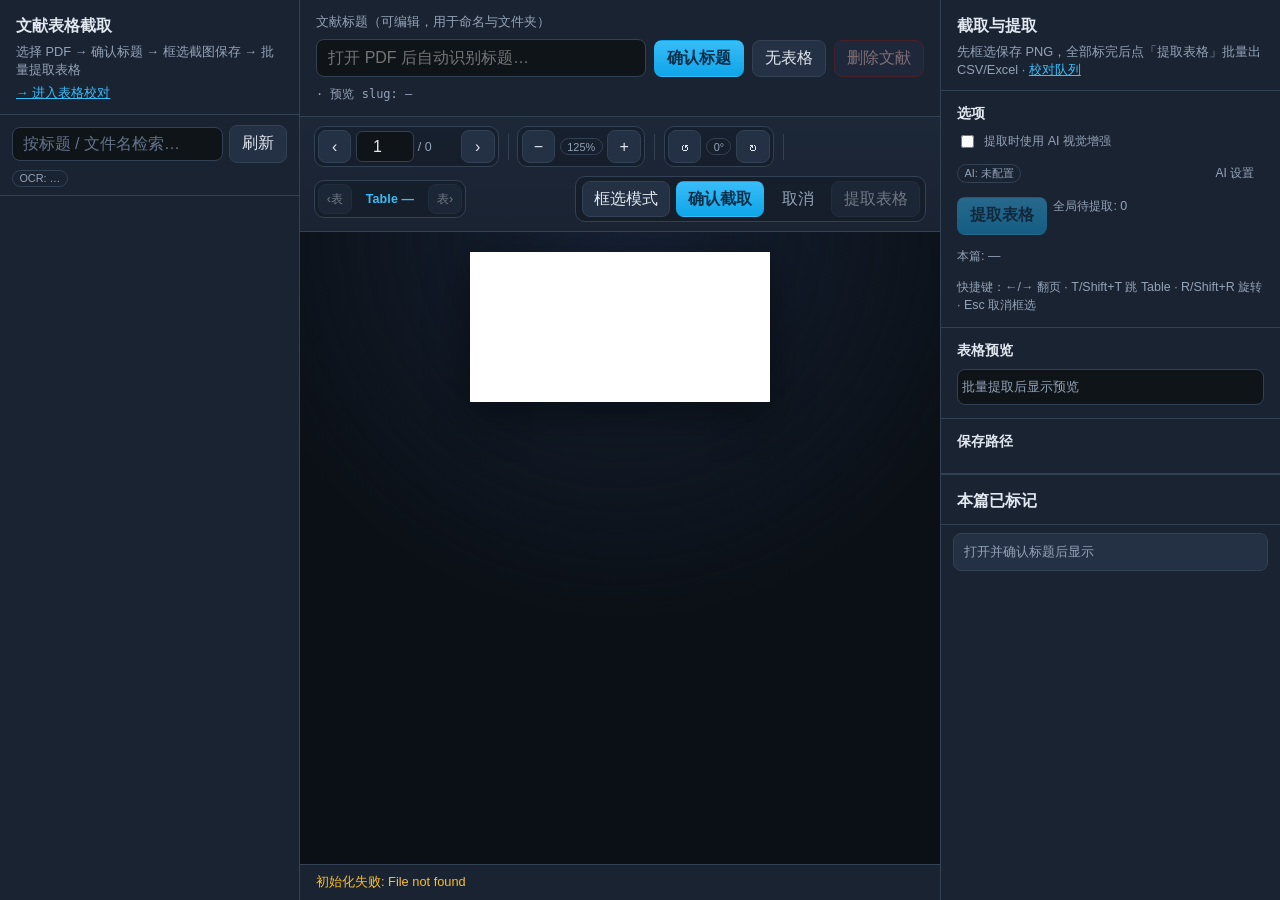
==== static/index.html @ 5c4481b4 "feat: remove Paddle pre-box; manual select only Drop auto table pre-detection UX (toolbar, layer, sh" ====
<!DOCTYPE html>
<html lang="zh-CN">
  <head>
    <meta charset="UTF-8" />
    <meta name="viewport" content="width=device-width, initial-scale=1" />
    <title>文献表格截取工具</title>
    <link rel="stylesheet" href="/static/css/app.css" />
  </head>
  <body>
    <div class="layout">
      <aside class="sidebar">
        <div class="panel-header">
          <h1>文献表格截取</h1>
          <p>选择 PDF → 确认标题 → 框选截图保存 → 批量提取表格</p>
          <p class="hint"><a href="/review" style="color: var(--accent)">→ 进入表格校对</a></p>
        </div>
        <div class="sidebar-tools">
          <div class="search-row">
            <input
              type="search"
              id="paper-search"
              placeholder="按标题 / 文件名检索…"
              autocomplete="off"
              spellcheck="false"
            />
            <button type="button" id="btn-refresh" title="刷新列表">刷新</button>
          </div>
          <div class="toolbar-meta">
            <span class="badge" id="ocr-badge">OCR: …</span>
            <span class="hint" id="paper-count"></span>
          </div>
        </div>
        <ul class="paper-list" id="paper-list"></ul>
      </aside>

      <main class="main">
        <div class="title-bar">
          <label for="title-input">文献标题（可编辑，用于命名与文件夹）</label>
          <div class="title-row">
            <input type="text" id="title-input" placeholder="打开 PDF 后自动识别标题…" />
            <button type="button" class="primary" id="btn-confirm-title">确认标题</button>
            <button type="button" id="btn-no-tables" title="本篇无表格可截取，在列表中标注">无表格</button>
            <button type="button" class="danger" id="btn-delete-paper" title="删除该 PDF 及对应截取结果（不可恢复）" disabled>删除文献</button>
          </div>
          <div class="slug-preview">
            <span id="title-source"></span>
            ·
            <span id="slug-preview">预览 slug: —</span>
          </div>
        </div>

        <div class="toolbar viewer-toolbar">
          <div class="tb-group" role="group" aria-label="翻页">
            <button type="button" id="btn-prev" title="上一页">‹</button>
            <div class="page-control">
              <input type="number" id="page-input" min="1" value="1" />
              <span id="page-total" class="hint">/ 0</span>
            </div>
            <button type="button" id="btn-next" title="下一页">›</button>
          </div>

          <div class="tb-divider" aria-hidden="true"></div>

          <div class="tb-group" role="group" aria-label="缩放">
            <button type="button" id="btn-zoom-out" title="缩小">−</button>
            <span id="zoom-label" class="badge">125%</span>
            <button type="button" id="btn-zoom-in" title="放大">+</button>
          </div>

          <div class="tb-divider" aria-hidden="true"></div>

          <div class="tb-group" role="group" aria-label="旋转">
            <button type="button" id="btn-rotate-ccw" title="逆时针旋转 90°">↺</button>
            <span id="rotation-label" class="badge">0°</span>
            <button type="button" id="btn-rotate-cw" title="顺时针旋转 90°">↻</button>
          </div>

          <div class="tb-divider" aria-hidden="true"></div>

          <div class="tb-group tb-table-nav" role="group" aria-label="Table 页跳转">
            <button type="button" id="btn-table-prev" title="上一处 Table（快捷键 Shift+T）" disabled>‹表</button>
            <button type="button" id="table-hit-label" class="badge table-hit-badge" title="点击重新扫描含 table 的页面">Table —</button>
            <button type="button" id="btn-table-next" title="下一处 Table（快捷键 T）" disabled>表›</button>
          </div>

          <div class="tb-spacer"></div>

          <div class="tb-group tb-capture" role="group" aria-label="框选截取">
            <button type="button" id="btn-select">框选模式</button>
            <button type="button" class="primary" id="btn-capture">确认截取</button>
            <button type="button" id="btn-cancel-select" class="ghost">取消</button>
            <button type="button" id="btn-extract-batch" title="批量提取全部待处理标记（跨文献累加）" disabled>提取表格</button>
          </div>
        </div>

        <div class="viewer-wrap">
          <div class="canvas-stage">
            <canvas id="pdf-canvas"></canvas>
            <div id="highlight-layer" aria-hidden="true"></div>
            <div id="select-overlay">
              <div id="select-rect"></div>
            </div>
            <div id="loading-mask" class="loading-mask">处理中…</div>
          </div>
        </div>

        <div class="status-bar">
          <span id="status-text">就绪</span>
        </div>
      </main>

      <aside class="rightbar">
        <div class="panel-header">
          <h2>截取与提取</h2>
          <p>先框选保存 PNG，全部标完后点「提取表格」批量出 CSV/Excel · <a href="/review" style="color: var(--accent)">校对队列</a></p>
        </div>

        <div class="right-section">
          <h3>选项</h3>
          <label class="hint ai-toggle-row">
            <input type="checkbox" id="ai-toggle" /> 提取时使用 AI 视觉增强
          </label>
          <div class="ai-status-line">
            <span class="badge" id="ai-status-badge">AI: 未配置</span>
            <button type="button" class="ghost sm" id="btn-ai-settings">AI 设置</button>
          </div>
          <div class="capture-actions">
            <button type="button" class="primary" id="btn-extract-batch-side" disabled>提取表格</button>
            <span class="hint" id="extract-pending-hint">全局待提取: 0</span>
          </div>
          <p class="hint" id="extract-paper-hint">本篇: —</p>
          <div class="capture-actions">
            <span class="hint">快捷键：←/→ 翻页 · T/Shift+T 跳 Table · R/Shift+R 旋转 · Esc 取消框选</span>
          </div>
        </div>

        <div class="right-section" id="ai-settings-panel" hidden>
          <h3>AI 设置</h3>
          <p class="hint">
            兼容 OpenAI 协议的视觉模型（OpenAI / 中转 / 本地网关）。Key 仅保存在本机
            <code>data/ai_settings.json</code>。
          </p>
          <div class="settings-form">
            <label class="field-check">
              <input type="checkbox" id="ai-enabled" /> 启用 AI 视觉
            </label>
            <label class="field">
              <span>Base URL</span>
              <input type="text" id="ai-base-url" placeholder="https://api.openai.com/v1" spellcheck="false" />
            </label>
            <label class="field">
              <span>Model</span>
              <input type="text" id="ai-model" placeholder="gpt-4o" spellcheck="false" list="ai-model-presets" />
              <datalist id="ai-model-presets">
                <option value="gpt-4o"></option>
                <option value="gpt-4o-mini"></option>
                <option value="gpt-4.1"></option>
                <option value="gpt-4.1-mini"></option>
                <option value="claude-sonnet-4-6"></option>
                <option value="claude-opus-4-7"></option>
              </datalist>
            </label>
            <label class="field">
              <span>API Key</span>
              <input type="password" id="ai-api-key" placeholder="sk-…（留空表示保持不变）" autocomplete="off" spellcheck="false" />
            </label>
            <label class="field-check subtle">
              <input type="checkbox" id="ai-show-key" /> 显示 Key
            </label>
            <label class="field-check subtle">
              <input type="checkbox" id="ai-clear-key" /> 清除已保存的 Key
            </label>
            <div class="settings-actions">
              <button type="button" class="primary" id="btn-ai-save">保存</button>
              <button type="button" id="btn-ai-test">测试连接</button>
              <button type="button" class="ghost" id="btn-ai-settings-close">收起</button>
            </div>
            <div class="hint" id="ai-settings-msg"></div>
          </div>
        </div>

        <div class="right-section">
          <h3>表格预览</h3>
          <div id="preview-table-wrap" class="preview-table-wrap">
            <div class="empty">批量提取后显示预览</div>
          </div>
        </div>

        <div class="right-section">
          <h3>保存路径</h3>
          <div id="path-list" class="path-list"></div>
        </div>

        <div class="panel-header" style="border-top: 1px solid var(--border)">
          <h2>本篇已标记</h2>
        </div>
        <ul class="capture-list" id="capture-list">
          <li class="empty">打开并确认标题后显示</li>
        </ul>
      </aside>
    </div>

    <script src="/static/js/pdf_viewer.js"></script>
    <script src="/static/js/region_select.js"></script>
    <script src="/static/js/app.js"></script>
  </body>
</html>
---- static/css/app.css ----
:root {
  --bg: #0f1419;
  --panel: #1a2332;
  --panel-2: #243044;
  --border: #334155;
  --text: #e2e8f0;
  --muted: #94a3b8;
  --accent: #38bdf8;
  --accent-2: #0ea5e9;
  --ok: #4ade80;
  --warn: #fbbf24;
  --danger: #f87171;
  --select: rgba(56, 189, 248, 0.25);
  --select-border: #38bdf8;
  --radius: 10px;
  --font: "SF Pro Text", "PingFang SC", "Helvetica Neue", sans-serif;
  --mono: "SF Mono", "Menlo", monospace;
}

* {
  box-sizing: border-box;
}

html,
body {
  margin: 0;
  height: 100%;
  font-family: var(--font);
  background: var(--bg);
  color: var(--text);
}

button,
input,
select {
  font: inherit;
}

button {
  cursor: pointer;
  border: 1px solid var(--border);
  background: var(--panel-2);
  color: var(--text);
  border-radius: 8px;
  padding: 0.45rem 0.75rem;
  transition: background 0.15s, border-color 0.15s;
}

button:hover:not(:disabled) {
  border-color: var(--accent);
  background: #2b3b52;
}

button:disabled {
  opacity: 0.45;
  cursor: not-allowed;
}

button.primary {
  background: linear-gradient(180deg, var(--accent), var(--accent-2));
  border-color: transparent;
  color: #082f49;
  font-weight: 600;
}

button.primary:hover:not(:disabled) {
  filter: brightness(1.05);
}

button.danger {
  border-color: #7f1d1d;
  color: #fecaca;
}

button.active {
  border-color: var(--accent);
  box-shadow: 0 0 0 1px var(--accent) inset;
  color: var(--accent);
}

.layout {
  display: grid;
  grid-template-columns: 300px 1fr 340px;
  height: 100vh;
  gap: 0;
}

.sidebar,
.rightbar {
  background: var(--panel);
  border-right: 1px solid var(--border);
  display: flex;
  flex-direction: column;
  min-height: 0;
}

.rightbar {
  border-right: none;
  border-left: 1px solid var(--border);
}

.panel-header {
  padding: 1rem 1rem 0.75rem;
  border-bottom: 1px solid var(--border);
}

.panel-header h1,
.panel-header h2 {
  margin: 0;
  font-size: 1rem;
  font-weight: 650;
}

.panel-header p {
  margin: 0.35rem 0 0;
  color: var(--muted);
  font-size: 0.8rem;
  line-height: 1.4;
}

.toolbar {
  display: flex;
  flex-wrap: wrap;
  gap: 0.4rem;
  padding: 0.75rem 1rem;
  border-bottom: 1px solid var(--border);
  align-items: center;
}

.toolbar .spacer,
.tb-spacer {
  flex: 1;
  min-width: 0.5rem;
}

.toolbar input[type="number"] {
  width: 3.6rem;
  background: var(--bg);
  border: 1px solid var(--border);
  color: var(--text);
  border-radius: 6px;
  padding: 0.35rem 0.4rem;
  text-align: center;
}

/* Viewer toolbar: grouped controls */
.viewer-toolbar {
  gap: 0.55rem;
  padding: 0.55rem 0.85rem;
  background: linear-gradient(180deg, #1c2738 0%, var(--panel) 100%);
}

.viewer-toolbar .tb-group {
  display: inline-flex;
  align-items: center;
  gap: 0.3rem;
  padding: 0.2rem;
  background: rgba(0, 0, 0, 0.18);
  border: 1px solid var(--border);
  border-radius: 10px;
}

.viewer-toolbar .tb-group button {
  min-width: 2.1rem;
  padding: 0.4rem 0.55rem;
}

.viewer-toolbar .tb-capture {
  gap: 0.35rem;
  padding: 0.25rem 0.35rem;
}

.viewer-toolbar .tb-capture button {
  min-width: auto;
  padding: 0.4rem 0.7rem;
}

.viewer-toolbar .tb-divider {
  width: 1px;
  height: 1.6rem;
  background: var(--border);
  flex-shrink: 0;
}

.viewer-toolbar .page-control {
  display: inline-flex;
  align-items: center;
  gap: 0.25rem;
}

.viewer-toolbar .page-control .hint {
  min-width: 2.4rem;
  font-variant-numeric: tabular-nums;
}

.viewer-toolbar .tb-table-nav button {
  min-width: auto;
  padding: 0.35rem 0.5rem;
  font-size: 0.78rem;
}

.viewer-toolbar .table-hit-badge {
  min-width: 5.2rem;
  text-align: center;
  cursor: pointer;
  user-select: none;
  font-variant-numeric: tabular-nums;
  border: 1px solid transparent;
  background: transparent;
  color: var(--accent);
  font-weight: 650;
  letter-spacing: 0.01em;
}

.viewer-toolbar .table-hit-badge:hover {
  border-color: rgba(56, 189, 248, 0.45);
  background: rgba(56, 189, 248, 0.1);
}

.viewer-toolbar .table-hit-badge.scanning {
  color: var(--warn);
  cursor: wait;
}

button.ghost {
  background: transparent;
  border-color: transparent;
  color: var(--muted);
}

button.ghost:hover:not(:disabled) {
  color: var(--text);
  background: rgba(255, 255, 255, 0.04);
  border-color: var(--border);
}

button.no-tables-active {
  border-color: rgba(251, 191, 36, 0.55);
  color: var(--warn);
  background: rgba(251, 191, 36, 0.1);
}

/* Sidebar search */
.sidebar-tools {
  padding: 0.65rem 0.75rem 0.5rem;
  border-bottom: 1px solid var(--border);
  display: flex;
  flex-direction: column;
  gap: 0.45rem;
}

.search-row {
  display: flex;
  gap: 0.4rem;
  align-items: center;
}

.search-row input[type="search"] {
  flex: 1;
  min-width: 0;
  background: var(--bg);
  border: 1px solid var(--border);
  color: var(--text);
  border-radius: 8px;
  padding: 0.45rem 0.6rem;
}

.search-row input[type="search"]::placeholder {
  color: #64748b;
}

.toolbar-meta {
  display: flex;
  align-items: center;
  justify-content: space-between;
  gap: 0.5rem;
}

.paper-list {
  list-style: none;
  margin: 0;
  padding: 0.5rem;
  overflow: auto;
  flex: 1;
}

.paper-list li {
  padding: 0.7rem 0.75rem;
  border-radius: 8px;
  margin-bottom: 0.35rem;
  cursor: pointer;
  border: 1px solid transparent;
  background: transparent;
}

.paper-list li:hover {
  background: var(--panel-2);
}

.paper-list li.active {
  border-color: var(--accent);
  background: rgba(56, 189, 248, 0.1);
}

.paper-list .paper-row {
  display: flex;
  align-items: flex-start;
  gap: 0.45rem;
}

.paper-list .paper-main {
  flex: 1;
  min-width: 0;
}

.paper-list .paper-actions {
  display: flex;
  flex-direction: column;
  align-items: flex-end;
  gap: 0.3rem;
  flex-shrink: 0;
}

.paper-list .btn-del-paper {
  appearance: none;
  border: 1px solid transparent;
  background: transparent;
  color: var(--muted);
  width: 1.55rem;
  height: 1.55rem;
  border-radius: 6px;
  padding: 0;
  font-size: 0.95rem;
  line-height: 1;
  cursor: pointer;
  opacity: 0.55;
}

.paper-list li:hover .btn-del-paper,
.paper-list li.active .btn-del-paper {
  opacity: 1;
}

.paper-list .btn-del-paper:hover {
  color: var(--danger);
  border-color: rgba(248, 113, 113, 0.45);
  background: rgba(248, 113, 113, 0.12);
}

.paper-list .name {
  font-size: 0.85rem;
  line-height: 1.35;
  word-break: break-word;
}

.paper-list .meta {
  margin-top: 0.3rem;
  color: var(--muted);
  font-size: 0.72rem;
}

.paper-list .paper-badge {
  flex-shrink: 0;
  min-width: 1.55rem;
  height: 1.55rem;
  margin-top: 0.1rem;
  border-radius: 999px;
  display: inline-flex;
  align-items: center;
  justify-content: center;
  gap: 0.15rem;
  font-size: 0.68rem;
  font-weight: 700;
  line-height: 1;
  border: 1px solid transparent;
}

.paper-list .paper-badge.done {
  background: rgba(74, 222, 128, 0.15);
  border-color: rgba(74, 222, 128, 0.45);
  color: var(--ok);
  padding: 0 0.4rem;
  min-width: 2rem;
}

.paper-list .paper-badge.done.pending-extract {
  background: rgba(251, 191, 36, 0.14);
  border-color: rgba(251, 191, 36, 0.5);
  color: var(--warn);
  min-width: 2.4rem;
}

.paper-list .paper-badge.done .check {
  font-size: 0.72rem;
}

.paper-list .paper-badge.done .count {
  font-variant-numeric: tabular-nums;
}

.paper-list .paper-badge.done .pend {
  font-variant-numeric: tabular-nums;
  opacity: 0.9;
  font-weight: 650;
}

.paper-list li.has-captures {
  border-color: rgba(74, 222, 128, 0.25);
}

.paper-list li.has-captures:not(.active) {
  background: rgba(74, 222, 128, 0.04);
}

.paper-list li.no-tables {
  border-color: rgba(251, 191, 36, 0.28);
}

.paper-list li.no-tables:not(.active) {
  background: rgba(251, 191, 36, 0.05);
}

.paper-list .paper-badge.none {
  background: rgba(251, 191, 36, 0.12);
  border-color: rgba(251, 191, 36, 0.45);
  color: var(--warn);
  padding: 0 0.45rem;
  min-width: auto;
  font-weight: 650;
  letter-spacing: 0.02em;
}

.paper-list .title-line {
  margin-top: 0.2rem;
  color: #cbd5e1;
  font-size: 0.76rem;
  line-height: 1.3;
  display: -webkit-box;
  -webkit-line-clamp: 2;
  -webkit-box-orient: vertical;
  overflow: hidden;
}

.main {
  display: flex;
  flex-direction: column;
  min-width: 0;
  min-height: 0;
  background: #0b1016;
}

.title-bar {
  padding: 0.85rem 1rem;
  border-bottom: 1px solid var(--border);
  background: var(--panel);
  display: grid;
  gap: 0.55rem;
}

.title-bar label {
  font-size: 0.8rem;
  color: var(--muted);
}

.title-row {
  display: flex;
  gap: 0.5rem;
  align-items: center;
}

.title-row input[type="text"] {
  flex: 1;
  background: var(--bg);
  border: 1px solid var(--border);
  color: var(--text);
  border-radius: 8px;
  padding: 0.55rem 0.7rem;
}

.slug-preview {
  font-size: 0.75rem;
  color: var(--muted);
  font-family: var(--mono);
  word-break: break-all;
}

.viewer-wrap {
  position: relative;
  flex: 1;
  overflow: auto;
  display: flex;
  justify-content: center;
  align-items: flex-start;
  padding: 1.25rem;
  background:
    radial-gradient(circle at top, #152033 0%, transparent 55%),
    #0b1016;
}

.canvas-stage {
  position: relative;
  box-shadow: 0 12px 40px rgba(0, 0, 0, 0.45);
  background: #fff;
  line-height: 0;
}

#pdf-canvas {
  display: block;
  max-width: none;
}

#highlight-layer {
  position: absolute;
  left: 0;
  top: 0;
  pointer-events: none;
  z-index: 1;
  overflow: visible;
}

#highlight-layer .hl-mark {
  position: absolute;
  background: rgba(250, 204, 21, 0.48);
  border: 1px solid rgba(202, 138, 4, 0.9);
  border-radius: 2px;
  box-shadow: 0 0 0 1px rgba(255, 255, 255, 0.35);
  mix-blend-mode: multiply;
}

#select-overlay {
  position: absolute;
  inset: 0;
  cursor: crosshair;
  display: none;
  z-index: 3;
}

#select-overlay.active {
  display: block;
}

#select-rect {
  position: absolute;
  border: 2px solid var(--select-border);
  background: var(--select);
  pointer-events: none;
  display: none;
}

#select-rect.has-handles::before,
#select-rect.has-handles::after {
  content: "";
  position: absolute;
  width: 10px;
  height: 10px;
  background: var(--accent);
  border: 1px solid #082f49;
  border-radius: 2px;
  pointer-events: none;
}

#select-rect.has-handles::before {
  left: -6px;
  top: -6px;
  box-shadow:
    calc(100% + 2px) 0 0 0 var(--accent),
    0 calc(100% + 2px) 0 0 var(--accent),
    calc(100% + 2px) calc(100% + 2px) 0 0 var(--accent);
}

/* corner markers via box-shadow on pseudo — use explicit children-like corners */
#select-rect.has-handles {
  box-shadow:
    -5px -5px 0 0 #38bdf8,
    calc(100% - 5px) -5px 0 0 #38bdf8,
    -5px calc(100% - 5px) 0 0 #38bdf8,
    calc(100% - 5px) calc(100% - 5px) 0 0 #38bdf8;
}

.status-bar {
  padding: 0.55rem 1rem;
  border-top: 1px solid var(--border);
  background: var(--panel);
  color: var(--muted);
  font-size: 0.8rem;
  display: flex;
  gap: 1rem;
  flex-wrap: wrap;
}

.status-bar .ok {
  color: var(--ok);
}

.status-bar .warn {
  color: var(--warn);
}

.right-section {
  padding: 0.85rem 1rem;
  border-bottom: 1px solid var(--border);
}

.right-section h3 {
  margin: 0 0 0.55rem;
  font-size: 0.85rem;
}

.hint {
  color: var(--muted);
  font-size: 0.78rem;
  line-height: 1.45;
}

.capture-actions {
  display: flex;
  flex-wrap: wrap;
  gap: 0.4rem;
  margin-top: 0.6rem;
}

.ai-toggle-row {
  display: flex;
  align-items: center;
  gap: 0.45rem;
}

.ai-status-line {
  display: flex;
  align-items: center;
  justify-content: space-between;
  gap: 0.5rem;
  margin-top: 0.55rem;
}

button.sm {
  padding: 0.28rem 0.55rem;
  font-size: 0.75rem;
}

#ai-status-badge.ready {
  border-color: rgba(74, 222, 128, 0.45);
  color: var(--ok);
}

#ai-status-badge.warn {
  border-color: rgba(251, 191, 36, 0.45);
  color: var(--warn);
}

#ai-status-badge.off {
  color: var(--muted);
}

.settings-form {
  display: flex;
  flex-direction: column;
  gap: 0.55rem;
  margin-top: 0.45rem;
}

.settings-form .field {
  display: flex;
  flex-direction: column;
  gap: 0.25rem;
  font-size: 0.78rem;
  color: var(--muted);
}

.settings-form .field input[type="text"],
.settings-form .field input[type="password"] {
  background: var(--bg);
  border: 1px solid var(--border);
  color: var(--text);
  border-radius: 8px;
  padding: 0.45rem 0.55rem;
  font-size: 0.82rem;
  font-family: var(--mono);
}

.settings-form .field-check {
  display: flex;
  align-items: center;
  gap: 0.4rem;
  font-size: 0.82rem;
  color: var(--text);
}

.settings-form .field-check.subtle {
  color: var(--muted);
  font-size: 0.76rem;
}

.settings-actions {
  display: flex;
  flex-wrap: wrap;
  gap: 0.4rem;
  margin-top: 0.15rem;
}

#ai-settings-msg {
  min-height: 1.1em;
  word-break: break-word;
}

#ai-settings-msg.ok {
  color: var(--ok);
}

#ai-settings-msg.warn {
  color: var(--warn);
}

.right-section code {
  font-family: var(--mono);
  font-size: 0.72rem;
  color: var(--accent);
}

.preview-table-wrap {
  overflow: auto;
  max-height: 240px;
  border: 1px solid var(--border);
  border-radius: 8px;
  background: var(--bg);
}

.preview-table {
  border-collapse: collapse;
  width: 100%;
  font-size: 0.72rem;
}

.preview-table th,
.preview-table td {
  border: 1px solid var(--border);
  padding: 0.28rem 0.4rem;
  white-space: nowrap;
  max-width: 140px;
  overflow: hidden;
  text-overflow: ellipsis;
}

.preview-table th {
  background: var(--panel-2);
  position: sticky;
  top: 0;
}

.path-list {
  font-family: var(--mono);
  font-size: 0.7rem;
  color: var(--muted);
  word-break: break-all;
  line-height: 1.45;
}

.capture-list {
  list-style: none;
  margin: 0;
  padding: 0.5rem 0.75rem 1rem;
  overflow: auto;
  flex: 1;
}

.capture-list li {
  border: 1px solid var(--border);
  border-radius: 8px;
  padding: 0.55rem 0.65rem;
  margin-bottom: 0.45rem;
  background: var(--panel-2);
}

.capture-list .cap-title {
  font-size: 0.82rem;
  font-weight: 600;
}

.capture-list .cap-meta {
  margin-top: 0.25rem;
  color: var(--muted);
  font-size: 0.72rem;
}

.capture-list .cap-actions {
  margin-top: 0.4rem;
  display: flex;
  gap: 0.35rem;
}

.capture-list li.cap-pending {
  border-color: rgba(251, 191, 36, 0.4);
}

.capture-list li.cap-extracted {
  border-color: rgba(74, 222, 128, 0.35);
}

.empty {
  color: var(--muted);
  font-size: 0.82rem;
  padding: 0.5rem 0.25rem;
}

.badge {
  display: inline-block;
  font-size: 0.68rem;
  padding: 0.1rem 0.4rem;
  border-radius: 999px;
  border: 1px solid var(--border);
  color: var(--muted);
}

.loading-mask {
  position: absolute;
  inset: 0;
  background: rgba(8, 12, 18, 0.55);
  display: none;
  align-items: center;
  justify-content: center;
  z-index: 20;
  color: var(--text);
  font-weight: 600;
}

.loading-mask.show {
  display: flex;
}

@media (max-width: 1100px) {
  .layout {
    grid-template-columns: 260px 1fr;
    grid-template-rows: 1fr auto;
  }

  .rightbar {
    grid-column: 1 / -1;
    border-left: none;
    border-top: 1px solid var(--border);
    max-height: 40vh;
  }
}
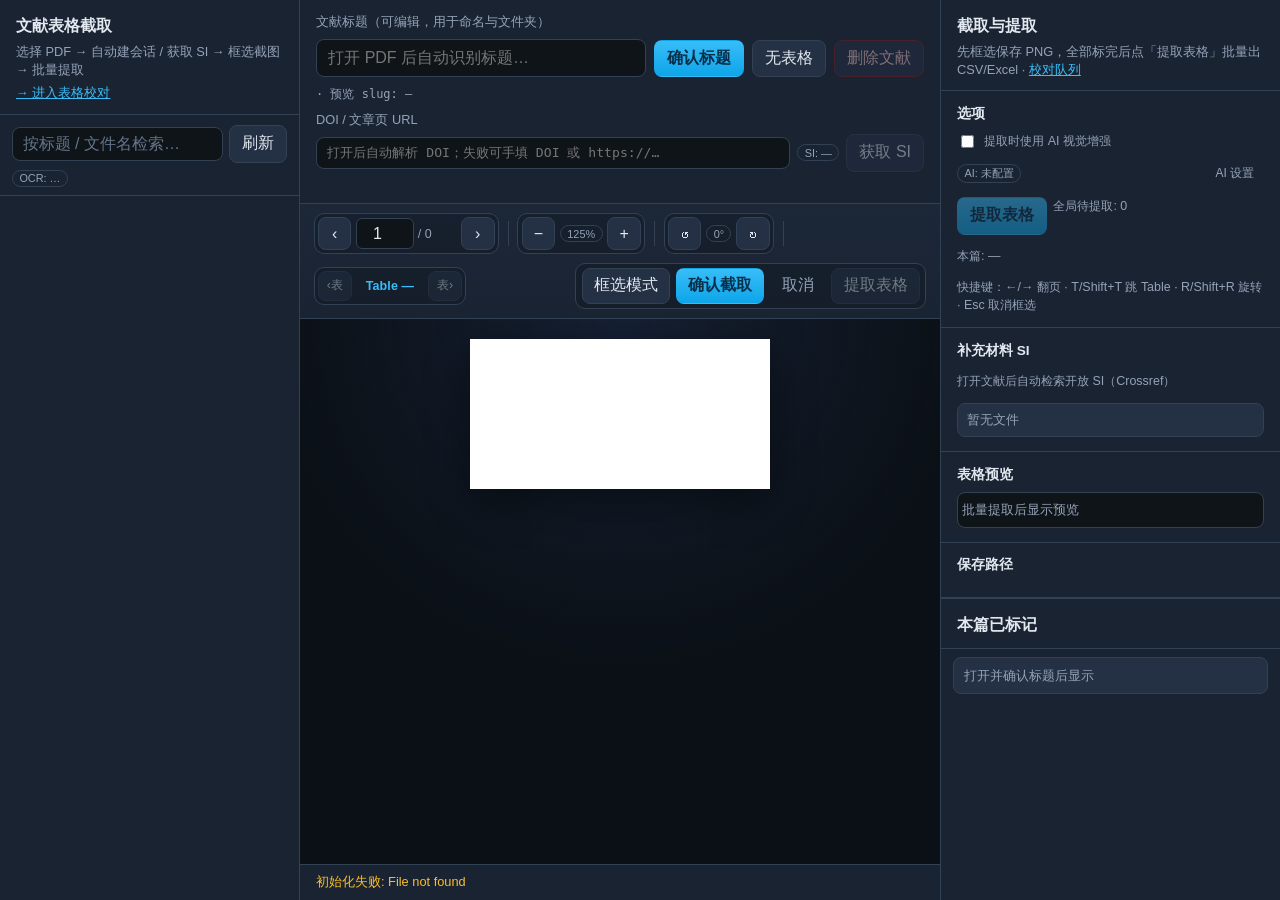
==== commit fe1d03b0: "feat: auto-fetch supplementary SI files on paper open Parse DOI from PDF, resolve open Crossref link" ====
--- a/static/index.html
+++ b/static/index.html
@@ -11,7 +11,7 @@
       <aside class="sidebar">
         <div class="panel-header">
           <h1>文献表格截取</h1>
-          <p>选择 PDF → 确认标题 → 框选截图保存 → 批量提取表格</p>
+          <p>选择 PDF → 自动建会话 / 获取 SI → 框选截图 → 批量提取</p>
           <p class="hint"><a href="/review" style="color: var(--accent)">→ 进入表格校对</a></p>
         </div>
         <div class="sidebar-tools">
@@ -47,6 +47,21 @@
             ·
             <span id="slug-preview">预览 slug: —</span>
           </div>
+          <div class="si-bar">
+            <label for="doi-input" class="si-label">DOI / 文章页 URL</label>
+            <div class="si-row">
+              <input
+                type="text"
+                id="doi-input"
+                placeholder="打开后自动解析 DOI；失败可手填 DOI 或 https://…"
+                spellcheck="false"
+                autocomplete="off"
+              />
+              <span class="badge si-badge" id="si-badge" title="补充材料状态">SI: —</span>
+              <button type="button" id="btn-si-run" title="获取或重试补充材料" disabled>获取 SI</button>
+            </div>
+            <div class="si-msg hint" id="si-msg"></div>
+          </div>
         </div>
 
         <div class="toolbar viewer-toolbar">
@@ -106,6 +121,12 @@
 
         <div class="status-bar">
           <span id="status-text">就绪</span>
+          <div id="extract-progress-inline" class="extract-progress-inline" hidden>
+            <div class="extract-progress-track thin" aria-hidden="true">
+              <div id="extract-progress-bar-inline" class="extract-progress-bar"></div>
+            </div>
+            <span id="extract-progress-inline-text" class="hint">0%</span>
+          </div>
         </div>
       </main>
 
@@ -127,6 +148,16 @@
           <div class="capture-actions">
             <button type="button" class="primary" id="btn-extract-batch-side" disabled>提取表格</button>
             <span class="hint" id="extract-pending-hint">全局待提取: 0</span>
+          </div>
+          <div id="extract-progress" class="extract-progress" hidden>
+            <div class="extract-progress-meta">
+              <span id="extract-progress-label">提取中…</span>
+              <span id="extract-progress-count">0/0</span>
+            </div>
+            <div class="extract-progress-track" aria-hidden="true">
+              <div id="extract-progress-bar" class="extract-progress-bar"></div>
+            </div>
+            <p class="hint extract-progress-detail" id="extract-progress-detail"></p>
           </div>
           <p class="hint" id="extract-paper-hint">本篇: —</p>
           <div class="capture-actions">
@@ -180,6 +211,14 @@
         </div>
 
         <div class="right-section">
+          <h3>补充材料 SI</h3>
+          <p class="hint" id="si-panel-status">打开文献后自动检索开放 SI（Crossref）</p>
+          <ul class="si-file-list" id="si-file-list">
+            <li class="empty">暂无文件</li>
+          </ul>
+        </div>
+
+        <div class="right-section">
           <h3>表格预览</h3>
           <div id="preview-table-wrap" class="preview-table-wrap">
             <div class="empty">批量提取后显示预览</div>
--- a/static/css/app.css
+++ b/static/css/app.css
@@ -484,6 +484,126 @@
   word-break: break-all;
 }
 
+.si-bar {
+  display: grid;
+  gap: 0.35rem;
+}
+
+.si-label {
+  font-size: 0.78rem;
+  color: var(--muted);
+}
+
+.si-row {
+  display: flex;
+  gap: 0.45rem;
+  align-items: center;
+}
+
+.si-row input[type="text"] {
+  flex: 1;
+  background: var(--bg);
+  border: 1px solid var(--border);
+  color: var(--text);
+  border-radius: 8px;
+  padding: 0.45rem 0.65rem;
+  font-family: var(--mono);
+  font-size: 0.82rem;
+}
+
+.si-badge {
+  flex-shrink: 0;
+  white-space: nowrap;
+}
+
+.si-badge.si-ok {
+  color: #14532d;
+  border-color: rgba(74, 222, 128, 0.55);
+  background: rgba(74, 222, 128, 0.15);
+}
+
+.si-badge.si-warn {
+  color: #78350f;
+  border-color: rgba(251, 191, 36, 0.55);
+  background: rgba(251, 191, 36, 0.14);
+}
+
+.si-badge.si-err {
+  color: #7f1d1d;
+  border-color: rgba(248, 113, 113, 0.55);
+  background: rgba(248, 113, 113, 0.14);
+}
+
+.si-badge.si-muted {
+  color: var(--muted);
+}
+
+.si-msg {
+  min-height: 1em;
+  word-break: break-word;
+}
+
+.si-file-list {
+  list-style: none;
+  margin: 0;
+  padding: 0;
+  display: grid;
+  gap: 0.4rem;
+}
+
+.si-file-list li {
+  border: 1px solid var(--border);
+  border-radius: 8px;
+  padding: 0.45rem 0.55rem;
+  background: var(--panel-2);
+}
+
+.si-file-list a.si-file-name {
+  color: var(--accent);
+  text-decoration: none;
+  font-size: 0.8rem;
+  word-break: break-all;
+}
+
+.si-file-list a.si-file-name:hover {
+  text-decoration: underline;
+}
+
+.si-file-list .si-file-meta {
+  margin-top: 0.2rem;
+  font-size: 0.7rem;
+  color: var(--muted);
+}
+
+.paper-list .si-dot {
+  font-size: 0.62rem;
+  padding: 0.08rem 0.32rem;
+  border-radius: 999px;
+  border: 1px solid var(--border);
+  color: var(--muted);
+  white-space: nowrap;
+  line-height: 1.2;
+}
+
+.paper-list .si-dot.si-ok {
+  color: #86efac;
+  border-color: rgba(74, 222, 128, 0.45);
+}
+
+.paper-list .si-dot.si-warn {
+  color: #fcd34d;
+  border-color: rgba(251, 191, 36, 0.45);
+}
+
+.paper-list .si-dot.si-err {
+  color: #fca5a5;
+  border-color: rgba(248, 113, 113, 0.45);
+}
+
+.paper-list .si-dot.si-muted {
+  color: var(--muted);
+}
+
 .viewer-wrap {
   position: relative;
   flex: 1;
@@ -586,6 +706,7 @@
   display: flex;
   gap: 1rem;
   flex-wrap: wrap;
+  align-items: center;
 }
 
 .status-bar .ok {
@@ -594,6 +715,75 @@
 
 .status-bar .warn {
   color: var(--warn);
+}
+
+.extract-progress-inline {
+  display: none;
+  align-items: center;
+  gap: 0.55rem;
+  flex: 1;
+  min-width: 140px;
+  max-width: 360px;
+  margin-left: auto;
+}
+
+.extract-progress-inline:not([hidden]) {
+  display: inline-flex;
+}
+
+.extract-progress {
+  margin-top: 0.65rem;
+  padding: 0.55rem 0.65rem;
+  border: 1px solid var(--border);
+  border-radius: 8px;
+  background: rgba(0, 0, 0, 0.18);
+}
+
+.extract-progress[hidden] {
+  display: none !important;
+}
+
+.extract-progress-meta {
+  display: flex;
+  align-items: center;
+  justify-content: space-between;
+  gap: 0.5rem;
+  font-size: 0.78rem;
+  color: var(--text);
+  margin-bottom: 0.4rem;
+}
+
+#extract-progress-count {
+  font-variant-numeric: tabular-nums;
+  color: var(--accent);
+  font-weight: 650;
+}
+
+.extract-progress-track {
+  height: 8px;
+  border-radius: 999px;
+  background: rgba(148, 163, 184, 0.18);
+  overflow: hidden;
+  border: 1px solid var(--border);
+}
+
+.extract-progress-track.thin {
+  height: 6px;
+  flex: 1;
+  min-width: 80px;
+}
+
+.extract-progress-bar {
+  height: 100%;
+  width: 0%;
+  border-radius: inherit;
+  background: linear-gradient(90deg, var(--accent), var(--accent-2));
+  transition: width 0.2s ease;
+}
+
+.extract-progress-detail {
+  margin: 0.4rem 0 0;
+  word-break: break-word;
 }
 
 .right-section {
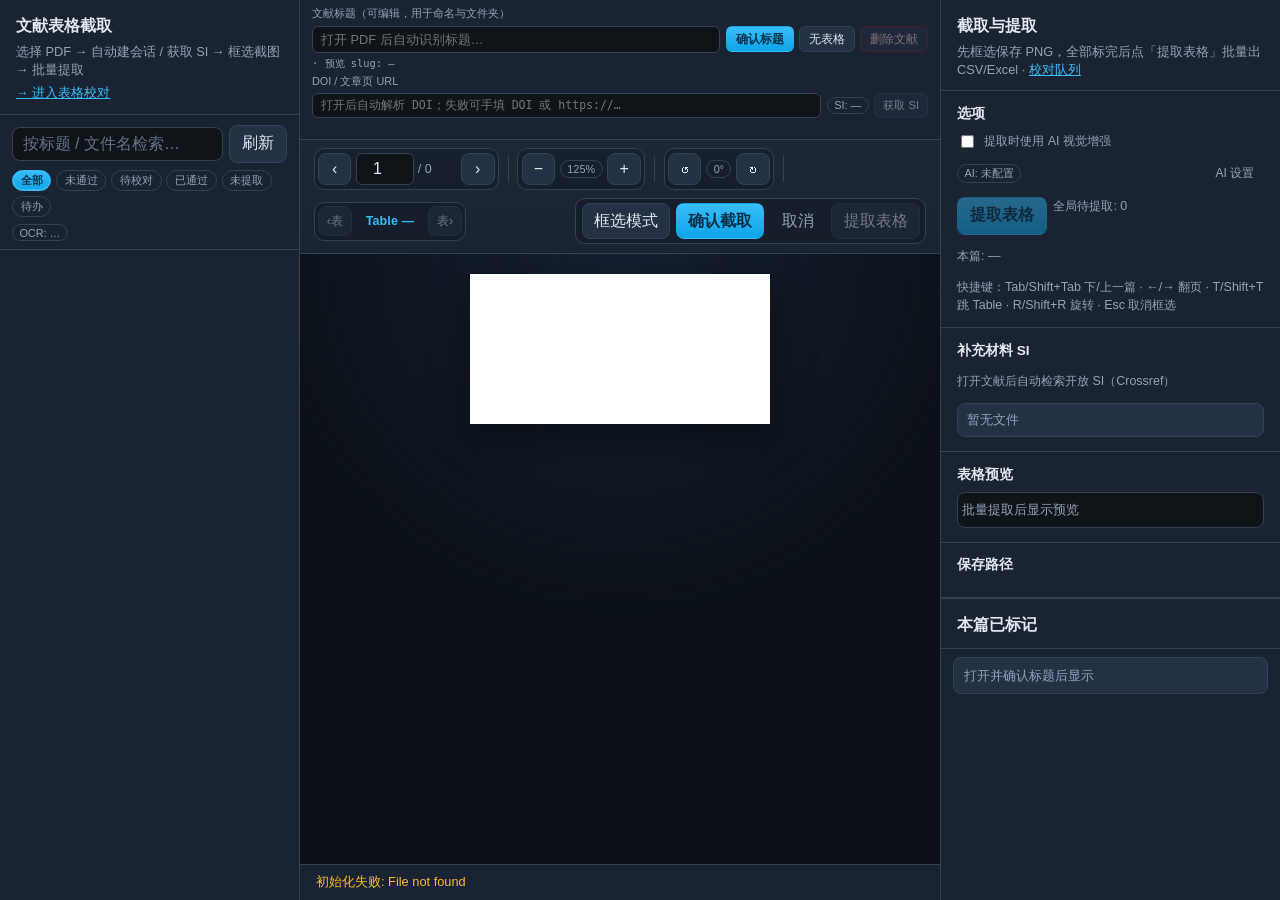
==== commit 9ef4629d: "feat: review filters, Tab nav, compact title bar; drop Paddle default - Sidebar chips on capture/rev" ====
--- a/static/index.html
+++ b/static/index.html
@@ -25,6 +25,14 @@
             />
             <button type="button" id="btn-refresh" title="刷新列表">刷新</button>
           </div>
+          <div class="filter-chips" id="paper-filter-chips" role="group" aria-label="校对状态筛选">
+            <button type="button" class="chip active" data-filter="all" title="全部文献">全部</button>
+            <button type="button" class="chip" data-filter="failed" title="含未通过表格">未通过</button>
+            <button type="button" class="chip" data-filter="pending" title="含待校对表格">待校对</button>
+            <button type="button" class="chip" data-filter="passed" title="含已通过表格">已通过</button>
+            <button type="button" class="chip" data-filter="unextracted" title="含未提取截图">未提取</button>
+            <button type="button" class="chip" data-filter="todo" title="待校对或未通过">待办</button>
+          </div>
           <div class="toolbar-meta">
             <span class="badge" id="ocr-badge">OCR: …</span>
             <span class="hint" id="paper-count"></span>
@@ -161,7 +169,7 @@
           </div>
           <p class="hint" id="extract-paper-hint">本篇: —</p>
           <div class="capture-actions">
-            <span class="hint">快捷键：←/→ 翻页 · T/Shift+T 跳 Table · R/Shift+R 旋转 · Esc 取消框选</span>
+            <span class="hint">快捷键：Tab/Shift+Tab 下/上一篇 · ←/→ 翻页 · T/Shift+T 跳 Table · R/Shift+R 旋转 · Esc 取消框选</span>
           </div>
         </div>
 
@@ -177,7 +185,7 @@
             </label>
             <label class="field">
               <span>Base URL</span>
-              <input type="text" id="ai-base-url" placeholder="https://api.openai.com/v1" spellcheck="false" />
+              <input type="text" id="ai-base-url" placeholder="https://api.openai.com/v1（须含 /v1）" spellcheck="false" />
             </label>
             <label class="field">
               <span>Model</span>
--- a/static/css/app.css
+++ b/static/css/app.css
@@ -269,6 +269,48 @@
   color: #64748b;
 }
 
+.filter-chips {
+  display: flex;
+  flex-wrap: wrap;
+  gap: 0.3rem;
+}
+
+.filter-chips .chip {
+  padding: 0.18rem 0.48rem;
+  font-size: 0.7rem;
+  border-radius: 999px;
+  border: 1px solid var(--border);
+  background: transparent;
+  color: var(--muted);
+  line-height: 1.2;
+}
+
+.filter-chips .chip:hover:not(:disabled) {
+  border-color: var(--accent);
+  color: var(--text);
+  background: var(--panel-2);
+}
+
+.filter-chips .chip.active {
+  border-color: var(--accent);
+  color: #082f49;
+  background: linear-gradient(180deg, var(--accent), var(--accent-2));
+  font-weight: 600;
+}
+
+.paper-list .paper-badge.review-failed {
+  border-color: rgba(248, 113, 113, 0.55);
+  color: #fecaca;
+}
+
+.paper-list .paper-badge.review-pending {
+  border-color: rgba(251, 191, 36, 0.5);
+}
+
+.paper-list .paper-badge.review-passed {
+  border-color: rgba(74, 222, 128, 0.45);
+}
+
 .toolbar-meta {
   display: flex;
   align-items: center;
@@ -450,21 +492,21 @@
 }
 
 .title-bar {
-  padding: 0.85rem 1rem;
+  padding: 0.45rem 0.75rem;
   border-bottom: 1px solid var(--border);
   background: var(--panel);
   display: grid;
-  gap: 0.55rem;
+  gap: 0.28rem;
 }
 
 .title-bar label {
-  font-size: 0.8rem;
+  font-size: 0.68rem;
   color: var(--muted);
 }
 
 .title-row {
   display: flex;
-  gap: 0.5rem;
+  gap: 0.35rem;
   align-items: center;
 }
 
@@ -473,30 +515,38 @@
   background: var(--bg);
   border: 1px solid var(--border);
   color: var(--text);
-  border-radius: 8px;
-  padding: 0.55rem 0.7rem;
+  border-radius: 6px;
+  padding: 0.32rem 0.5rem;
+  font-size: 0.8rem;
+}
+
+.title-row button {
+  padding: 0.28rem 0.55rem;
+  font-size: 0.72rem;
+  border-radius: 6px;
 }
 
 .slug-preview {
-  font-size: 0.75rem;
+  font-size: 0.65rem;
   color: var(--muted);
   font-family: var(--mono);
   word-break: break-all;
+  line-height: 1.3;
 }
 
 .si-bar {
   display: grid;
+  gap: 0.2rem;
+}
+
+.si-label {
+  font-size: 0.66rem;
+  color: var(--muted);
+}
+
+.si-row {
+  display: flex;
   gap: 0.35rem;
-}
-
-.si-label {
-  font-size: 0.78rem;
-  color: var(--muted);
-}
-
-.si-row {
-  display: flex;
-  gap: 0.45rem;
   align-items: center;
 }
 
@@ -505,15 +555,28 @@
   background: var(--bg);
   border: 1px solid var(--border);
   color: var(--text);
-  border-radius: 8px;
-  padding: 0.45rem 0.65rem;
+  border-radius: 6px;
+  padding: 0.28rem 0.5rem;
   font-family: var(--mono);
-  font-size: 0.82rem;
+  font-size: 0.72rem;
+}
+
+.si-row button {
+  padding: 0.26rem 0.5rem;
+  font-size: 0.7rem;
+  border-radius: 6px;
 }
 
 .si-badge {
   flex-shrink: 0;
   white-space: nowrap;
+  font-size: 0.68rem;
+  padding: 0.12rem 0.4rem;
+}
+
+.si-msg {
+  font-size: 0.65rem !important;
+  line-height: 1.3;
 }
 
 .si-badge.si-ok {
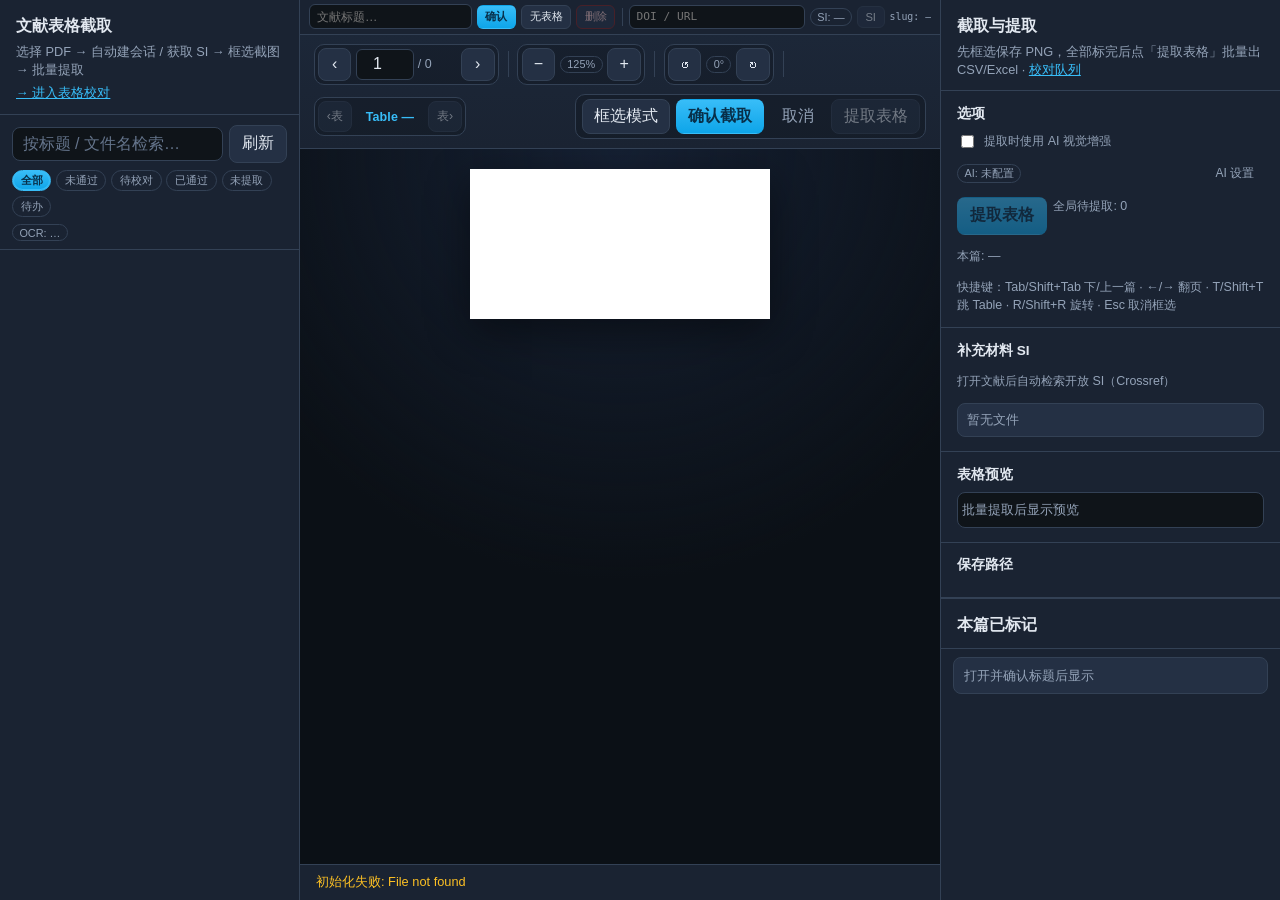
==== commit d6ab60b4: "ui: denser review compare panes and single-line title bar - Review: fill viewport for PNG/table pane" ====
--- a/static/index.html
+++ b/static/index.html
@@ -42,34 +42,35 @@
       </aside>
 
       <main class="main">
-        <div class="title-bar">
-          <label for="title-input">文献标题（可编辑，用于命名与文件夹）</label>
+        <div class="title-bar title-bar-compact">
           <div class="title-row">
-            <input type="text" id="title-input" placeholder="打开 PDF 后自动识别标题…" />
-            <button type="button" class="primary" id="btn-confirm-title">确认标题</button>
+            <input
+              type="text"
+              id="title-input"
+              placeholder="文献标题…"
+              title="可编辑，用于命名与文件夹"
+            />
+            <button type="button" class="primary" id="btn-confirm-title" title="确认标题并建会话">确认</button>
             <button type="button" id="btn-no-tables" title="本篇无表格可截取，在列表中标注">无表格</button>
-            <button type="button" class="danger" id="btn-delete-paper" title="删除该 PDF 及对应截取结果（不可恢复）" disabled>删除文献</button>
-          </div>
-          <div class="slug-preview">
-            <span id="title-source"></span>
-            ·
-            <span id="slug-preview">预览 slug: —</span>
-          </div>
-          <div class="si-bar">
-            <label for="doi-input" class="si-label">DOI / 文章页 URL</label>
-            <div class="si-row">
-              <input
-                type="text"
-                id="doi-input"
-                placeholder="打开后自动解析 DOI；失败可手填 DOI 或 https://…"
-                spellcheck="false"
-                autocomplete="off"
-              />
-              <span class="badge si-badge" id="si-badge" title="补充材料状态">SI: —</span>
-              <button type="button" id="btn-si-run" title="获取或重试补充材料" disabled>获取 SI</button>
-            </div>
-            <div class="si-msg hint" id="si-msg"></div>
-          </div>
+            <button type="button" class="danger" id="btn-delete-paper" title="删除该 PDF 及对应截取结果（不可恢复）" disabled>删除</button>
+            <span class="title-sep" aria-hidden="true"></span>
+            <input
+              type="text"
+              id="doi-input"
+              class="doi-inline"
+              placeholder="DOI / URL"
+              title="DOI 或文章页 URL；失败可手填后获取 SI"
+              spellcheck="false"
+              autocomplete="off"
+            />
+            <span class="badge si-badge" id="si-badge" title="补充材料状态">SI: —</span>
+            <button type="button" id="btn-si-run" title="获取或重试补充材料" disabled>SI</button>
+            <span class="slug-preview" id="title-meta" title="">
+              <span id="title-source"></span>
+              <span id="slug-preview">slug: —</span>
+            </span>
+          </div>
+          <div class="si-msg hint" id="si-msg" hidden></div>
         </div>
 
         <div class="toolbar viewer-toolbar">
--- a/static/css/app.css
+++ b/static/css/app.css
@@ -492,11 +492,16 @@
 }
 
 .title-bar {
-  padding: 0.45rem 0.75rem;
+  padding: 0.28rem 0.55rem;
   border-bottom: 1px solid var(--border);
   background: var(--panel);
   display: grid;
-  gap: 0.28rem;
+  gap: 0;
+  flex-shrink: 0;
+}
+
+.title-bar-compact {
+  min-height: 0;
 }
 
 .title-bar label {
@@ -506,32 +511,63 @@
 
 .title-row {
   display: flex;
-  gap: 0.35rem;
-  align-items: center;
+  gap: 0.3rem;
+  align-items: center;
+  min-width: 0;
+  flex-wrap: nowrap;
 }
 
 .title-row input[type="text"] {
-  flex: 1;
+  flex: 1 1 10rem;
+  min-width: 6rem;
   background: var(--bg);
   border: 1px solid var(--border);
   color: var(--text);
   border-radius: 6px;
-  padding: 0.32rem 0.5rem;
-  font-size: 0.8rem;
+  padding: 0.28rem 0.45rem;
+  font-size: 0.78rem;
+}
+
+.title-row input.doi-inline {
+  flex: 0 1 11rem;
+  min-width: 6.5rem;
+  max-width: 16rem;
+  font-family: var(--mono);
+  font-size: 0.7rem;
+  padding: 0.26rem 0.4rem;
 }
 
 .title-row button {
-  padding: 0.28rem 0.55rem;
-  font-size: 0.72rem;
+  padding: 0.24rem 0.48rem;
+  font-size: 0.7rem;
   border-radius: 6px;
+  flex-shrink: 0;
+  white-space: nowrap;
+}
+
+.title-sep {
+  width: 1px;
+  height: 1.1rem;
+  background: var(--border);
+  flex-shrink: 0;
+  margin: 0 0.1rem;
 }
 
 .slug-preview {
-  font-size: 0.65rem;
+  font-size: 0.62rem;
   color: var(--muted);
   font-family: var(--mono);
-  word-break: break-all;
-  line-height: 1.3;
+  line-height: 1.2;
+  flex-shrink: 1;
+  min-width: 0;
+  max-width: 14rem;
+  overflow: hidden;
+  text-overflow: ellipsis;
+  white-space: nowrap;
+}
+
+.slug-preview #title-source:not(:empty)::after {
+  content: " · ";
 }
 
 .si-bar {
@@ -570,13 +606,22 @@
 .si-badge {
   flex-shrink: 0;
   white-space: nowrap;
-  font-size: 0.68rem;
-  padding: 0.12rem 0.4rem;
+  font-size: 0.65rem;
+  padding: 0.1rem 0.35rem;
 }
 
 .si-msg {
-  font-size: 0.65rem !important;
-  line-height: 1.3;
+  font-size: 0.62rem !important;
+  line-height: 1.25;
+  padding: 0.12rem 0 0.05rem;
+  color: var(--muted);
+  overflow: hidden;
+  text-overflow: ellipsis;
+  white-space: nowrap;
+}
+
+.si-msg[hidden] {
+  display: none !important;
 }
 
 .si-badge.si-ok {
@@ -602,7 +647,6 @@
 }
 
 .si-msg {
-  min-height: 1em;
   word-break: break-word;
 }
 
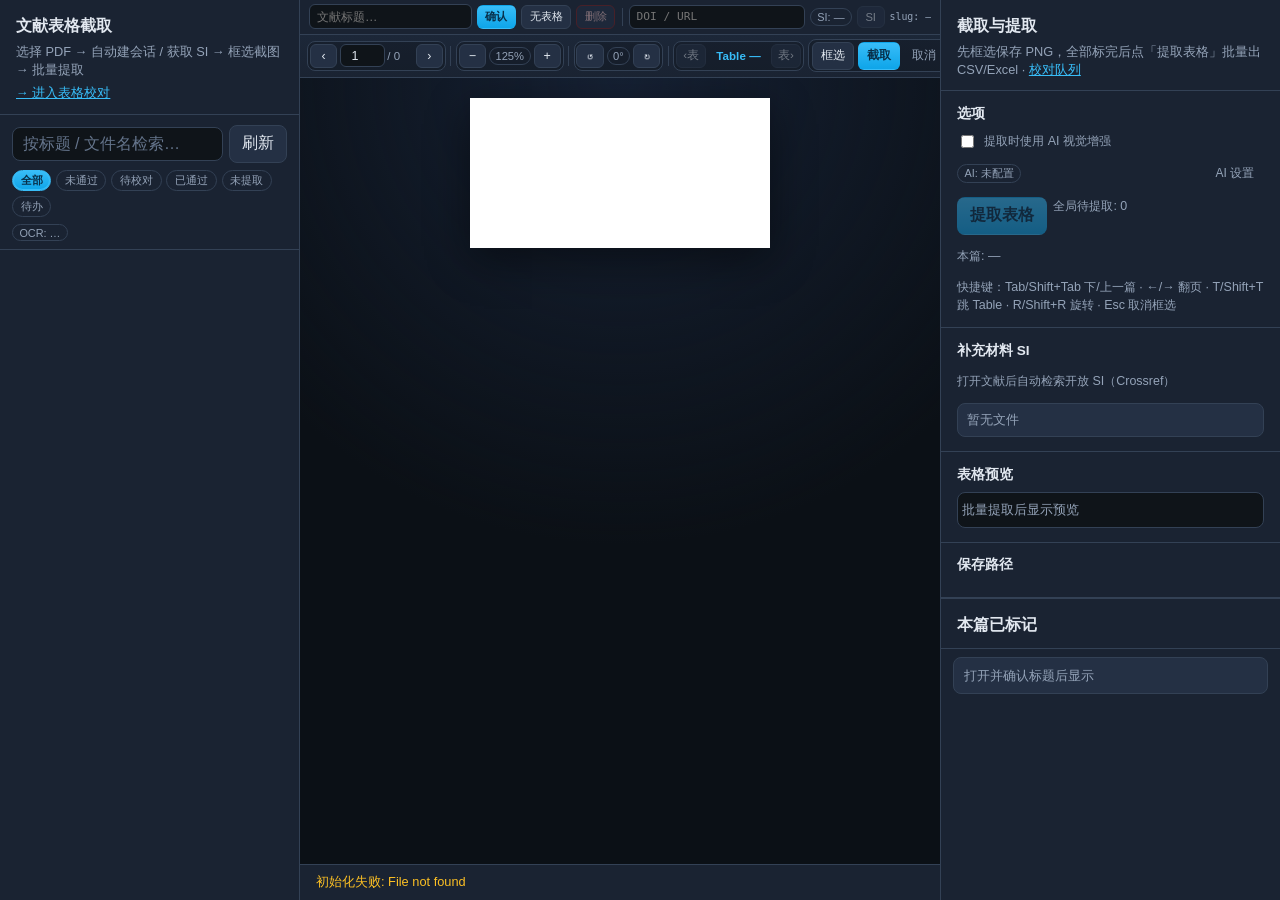
==== commit c4f988fa: "ui: pack PDF viewer toolbar into one compact row Drop expanding spacer, nowrap + thin scroll, shorte" ====
--- a/static/index.html
+++ b/static/index.html
@@ -107,13 +107,11 @@
             <button type="button" id="btn-table-next" title="下一处 Table（快捷键 T）" disabled>表›</button>
           </div>
 
-          <div class="tb-spacer"></div>
-
           <div class="tb-group tb-capture" role="group" aria-label="框选截取">
-            <button type="button" id="btn-select">框选模式</button>
-            <button type="button" class="primary" id="btn-capture">确认截取</button>
+            <button type="button" id="btn-select">框选</button>
+            <button type="button" class="primary" id="btn-capture">截取</button>
             <button type="button" id="btn-cancel-select" class="ghost">取消</button>
-            <button type="button" id="btn-extract-batch" title="批量提取全部待处理标记（跨文献累加）" disabled>提取表格</button>
+            <button type="button" id="btn-extract-batch" title="批量提取全部待处理标记（跨文献累加）" disabled>提取</button>
           </div>
         </div>
 
--- a/static/css/app.css
+++ b/static/css/app.css
@@ -120,87 +120,109 @@
 
 .toolbar {
   display: flex;
-  flex-wrap: wrap;
-  gap: 0.4rem;
-  padding: 0.75rem 1rem;
+  flex-wrap: nowrap;
+  gap: 0.3rem;
+  padding: 0.35rem 0.55rem;
   border-bottom: 1px solid var(--border);
   align-items: center;
+  flex-shrink: 0;
+  min-width: 0;
+  overflow-x: auto;
+  overflow-y: hidden;
+  scrollbar-width: thin;
 }
 
 .toolbar .spacer,
 .tb-spacer {
-  flex: 1;
-  min-width: 0.5rem;
+  /* Keep groups adjacent — no expanding blank middle */
+  flex: 0 0 0.35rem;
+  min-width: 0.35rem;
+  max-width: 0.45rem;
 }
 
 .toolbar input[type="number"] {
-  width: 3.6rem;
+  width: 2.8rem;
   background: var(--bg);
   border: 1px solid var(--border);
   color: var(--text);
   border-radius: 6px;
-  padding: 0.35rem 0.4rem;
+  padding: 0.22rem 0.25rem;
   text-align: center;
-}
-
-/* Viewer toolbar: grouped controls */
+  font-size: 0.78rem;
+}
+
+/* Viewer toolbar: single compact row */
 .viewer-toolbar {
-  gap: 0.55rem;
-  padding: 0.55rem 0.85rem;
+  gap: 0.28rem;
+  padding: 0.28rem 0.45rem;
   background: linear-gradient(180deg, #1c2738 0%, var(--panel) 100%);
+  flex-wrap: nowrap;
+  white-space: nowrap;
 }
 
 .viewer-toolbar .tb-group {
   display: inline-flex;
   align-items: center;
-  gap: 0.3rem;
-  padding: 0.2rem;
+  gap: 0.18rem;
+  padding: 0.12rem;
   background: rgba(0, 0, 0, 0.18);
   border: 1px solid var(--border);
-  border-radius: 10px;
+  border-radius: 8px;
+  flex-shrink: 0;
 }
 
 .viewer-toolbar .tb-group button {
-  min-width: 2.1rem;
-  padding: 0.4rem 0.55rem;
+  min-width: 1.7rem;
+  padding: 0.26rem 0.4rem;
+  font-size: 0.78rem;
+  border-radius: 6px;
 }
 
 .viewer-toolbar .tb-capture {
-  gap: 0.35rem;
-  padding: 0.25rem 0.35rem;
+  gap: 0.22rem;
+  padding: 0.12rem 0.2rem;
+  margin-left: auto; /* pin capture actions to the right without a huge spacer */
 }
 
 .viewer-toolbar .tb-capture button {
   min-width: auto;
-  padding: 0.4rem 0.7rem;
+  padding: 0.26rem 0.5rem;
+  font-size: 0.76rem;
 }
 
 .viewer-toolbar .tb-divider {
   width: 1px;
-  height: 1.6rem;
+  height: 1.25rem;
   background: var(--border);
-  flex-shrink: 0;
+  flex: 0 0 1px;
+  align-self: center;
 }
 
 .viewer-toolbar .page-control {
   display: inline-flex;
   align-items: center;
-  gap: 0.25rem;
+  gap: 0.15rem;
 }
 
 .viewer-toolbar .page-control .hint {
-  min-width: 2.4rem;
+  min-width: 1.6rem;
+  font-size: 0.72rem;
   font-variant-numeric: tabular-nums;
+}
+
+.viewer-toolbar .badge {
+  font-size: 0.7rem;
+  padding: 0.1rem 0.35rem;
 }
 
 .viewer-toolbar .tb-table-nav button {
   min-width: auto;
-  padding: 0.35rem 0.5rem;
-  font-size: 0.78rem;
+  padding: 0.24rem 0.38rem;
+  font-size: 0.72rem;
 }
 
 .viewer-toolbar .table-hit-badge {
-  min-width: 5.2rem;
+  min-width: 4.2rem;
   text-align: center;
   cursor: pointer;
   user-select: none;
@@ -210,6 +232,8 @@
   color: var(--accent);
   font-weight: 650;
   letter-spacing: 0.01em;
+  font-size: 0.72rem;
+  padding: 0.18rem 0.35rem;
 }
 
 .viewer-toolbar .table-hit-badge:hover {
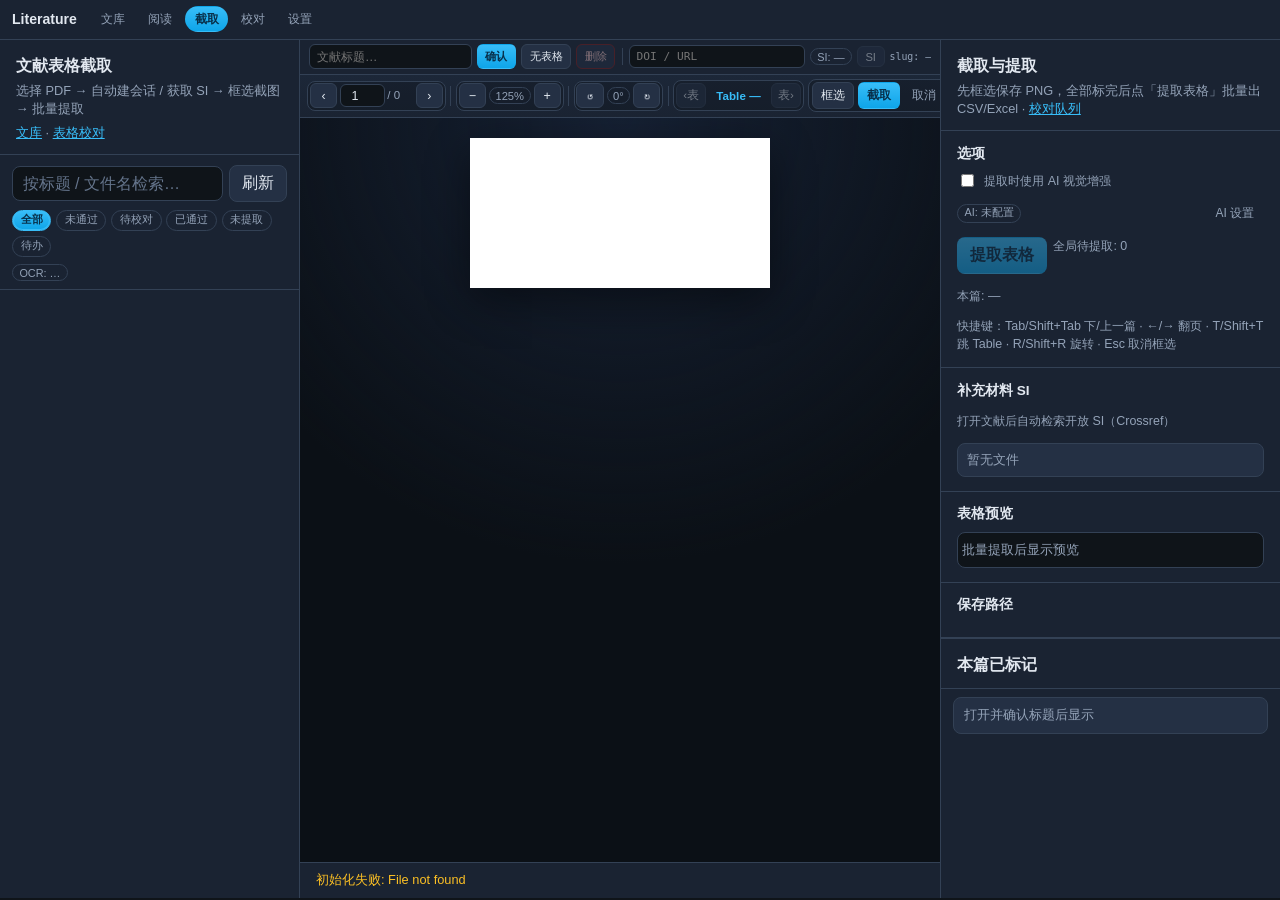
==== commit ccdf7848: "feat: Zotero-like library shell and PDF reader (phase 0.1) Default / is library with collections, st" ====
--- a/static/index.html
+++ b/static/index.html
@@ -3,8 +3,9 @@
   <head>
     <meta charset="UTF-8" />
     <meta name="viewport" content="width=device-width, initial-scale=1" />
-    <title>文献表格截取工具</title>
+    <title>表格截取 · Literature</title>
     <link rel="stylesheet" href="/static/css/app.css" />
+    <link rel="stylesheet" href="/static/css/shell.css" />
   </head>
   <body>
     <div class="layout">
@@ -12,7 +13,11 @@
         <div class="panel-header">
           <h1>文献表格截取</h1>
           <p>选择 PDF → 自动建会话 / 获取 SI → 框选截图 → 批量提取</p>
-          <p class="hint"><a href="/review" style="color: var(--accent)">→ 进入表格校对</a></p>
+          <p class="hint">
+            <a href="/" style="color: var(--accent)">文库</a>
+            ·
+            <a href="/review" style="color: var(--accent)">表格校对</a>
+          </p>
         </div>
         <div class="sidebar-tools">
           <div class="search-row">
@@ -246,6 +251,7 @@
       </aside>
     </div>
 
+    <script src="/static/js/shell.js"></script>
     <script src="/static/js/pdf_viewer.js"></script>
     <script src="/static/js/region_select.js"></script>
     <script src="/static/js/app.js"></script>
--- a/static/css/shell.css
+++ b/static/css/shell.css
@@ -0,0 +1,88 @@
+/* Shared app shell: top nav for library / reader / capture / review / settings */
+
+.app-shell-nav {
+  display: flex;
+  flex-wrap: wrap;
+  align-items: center;
+  gap: 0.35rem 0.55rem;
+  padding: 0.4rem 0.75rem;
+  background: var(--panel);
+  border-bottom: 1px solid var(--border);
+  flex-shrink: 0;
+  z-index: 20;
+}
+
+.app-shell-nav .shell-brand {
+  font-weight: 700;
+  font-size: 0.88rem;
+  color: var(--text);
+  text-decoration: none;
+  margin-right: 0.35rem;
+  white-space: nowrap;
+}
+
+.app-shell-nav .shell-brand:hover {
+  color: var(--accent);
+}
+
+.app-shell-nav .shell-links {
+  display: flex;
+  flex-wrap: wrap;
+  gap: 0.2rem;
+  align-items: center;
+}
+
+.app-shell-nav a.shell-link {
+  text-decoration: none;
+  color: var(--muted);
+  font-size: 0.78rem;
+  padding: 0.28rem 0.55rem;
+  border-radius: 999px;
+  border: 1px solid transparent;
+  line-height: 1.2;
+}
+
+.app-shell-nav a.shell-link:hover {
+  color: var(--text);
+  background: var(--panel-2);
+  border-color: var(--border);
+}
+
+.app-shell-nav a.shell-link.active {
+  color: #082f49;
+  background: linear-gradient(180deg, var(--accent), var(--accent-2));
+  border-color: transparent;
+  font-weight: 600;
+}
+
+.app-shell-nav .shell-spacer {
+  flex: 1;
+  min-width: 0.5rem;
+}
+
+.app-shell-nav .shell-meta {
+  font-size: 0.7rem;
+  color: var(--muted);
+}
+
+body.has-shell {
+  display: flex;
+  flex-direction: column;
+  height: 100%;
+  overflow: hidden;
+}
+
+body.has-shell > .app-shell-nav + * {
+  flex: 1;
+  min-height: 0;
+}
+
+/* When shell sits above existing full-height layouts */
+body.has-shell.review-page {
+  height: 100vh;
+}
+
+body.has-shell .layout {
+  height: calc(100vh - 42px);
+  max-height: calc(100vh - 42px);
+}
